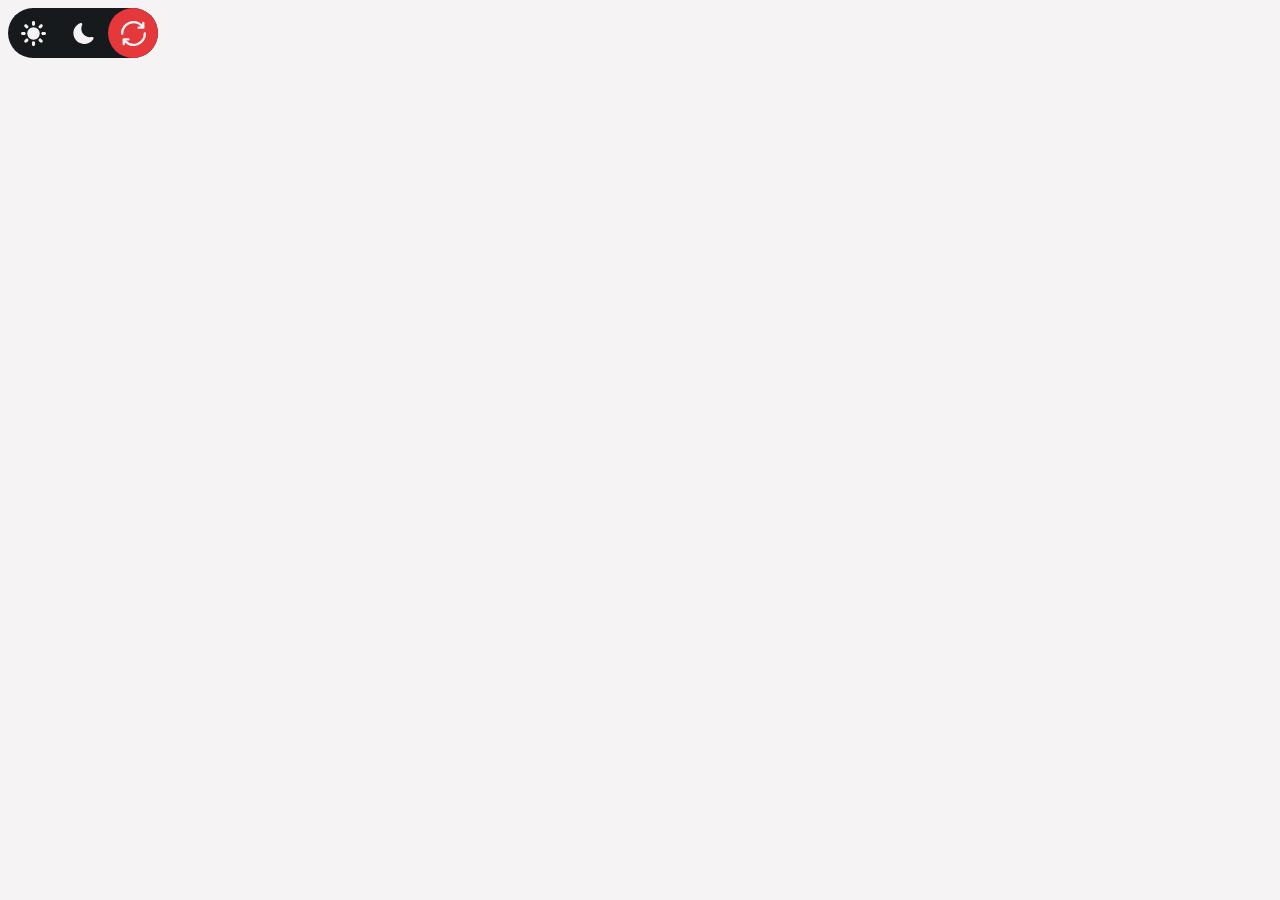
==== index.html @ e551744e "Add files" ====
<!DOCTYPE html>
<html lang="en">

<head>
    <meta charset="UTF-8">
    <meta name="viewport" content="width=device-width, initial-scale=1.0">
    <title>Theme test</title>
    <link rel="stylesheet" href="theme.css">
    <script src="libraries.js"></script>
</head>

<body>
    <div id="toggler-container">
    </div>
    <script>
        const toggler = new Toggler("toggler-container", {
            "buttons": {
                "light": ["/svg/sun.svg", () => {
                    setCookie("theme", "light", 365)
                    document.body.setAttribute("data-theme", "light")
                }],
                "dark": ["/svg/moon.svg", () => {
                    setCookie("theme", "dark", 365)
                    document.body.setAttribute("data-theme", "dark")
                }],
                "sync": ["/svg/around.svg", () => {
                    setCookie("theme", "sync", 365)
                    document.body.setAttribute("data-theme", "sync")
                }]
            },
            "slidersize": 50,
            "initial": getCookie("theme") || "sync",
        })
    </script>
</body>

</html>
---- theme.css ----
body {
    font-family: Arial, sans-serif;
    background-color: var(--background-color);
    color: var(--foreground-color);
}

/* Light mode */
[data-theme="light"] {
    --light-highlight-color: #E5383B;
    --dark-highlight-color: #BA181B;

    --foreground-color: #161A1D;
    --background-color: #F5F3F4;
    --black: #0B090A;
}

[data-theme="light"] .svg-filter {
    filter: invert(86%) sepia(2%) saturate(124%) hue-rotate(277deg) brightness(110%) contrast(100%);
}


/* Dark mode */
[data-theme="dark"] {    
    --light-highlight-color: #E5383B;
    --dark-highlight-color: #BA181B;

    --foreground-color: #F5F3F4;
    --background-color: #161A1D;
    --black: #0B090A;
}

[data-theme="dark"] .svg-filter {
    filter: invert(6%) sepia(2%) saturate(5680%) hue-rotate(172deg) brightness(92%) contrast(91%);
}


/* Sync mode */
@media (prefers-color-scheme: dark) {
    [data-theme="sync"] {
        --light-highlight-color: #E5383B;
        --dark-highlight-color: #BA181B;

        --foreground-color: #F5F3F4;
        --background-color: #161A1D;
        --black: #0B090A;
    }

    [data-theme="sync"] .svg-filter {
        filter: invert(6%) sepia(2%) saturate(5680%) hue-rotate(172deg) brightness(92%) contrast(91%);
    }
}

@media (prefers-color-scheme: light) {
    [data-theme="sync"] {
        --light-highlight-color: #E5383B;
        --dark-highlight-color: #BA181B;

        --foreground-color: #161A1D;
        --background-color: #F5F3F4;
        --black: #0B090A;
    }

    [data-theme="sync"] .svg-filter {
        filter: invert(86%) sepia(2%) saturate(124%) hue-rotate(277deg) brightness(110%) contrast(100%);
    }
}
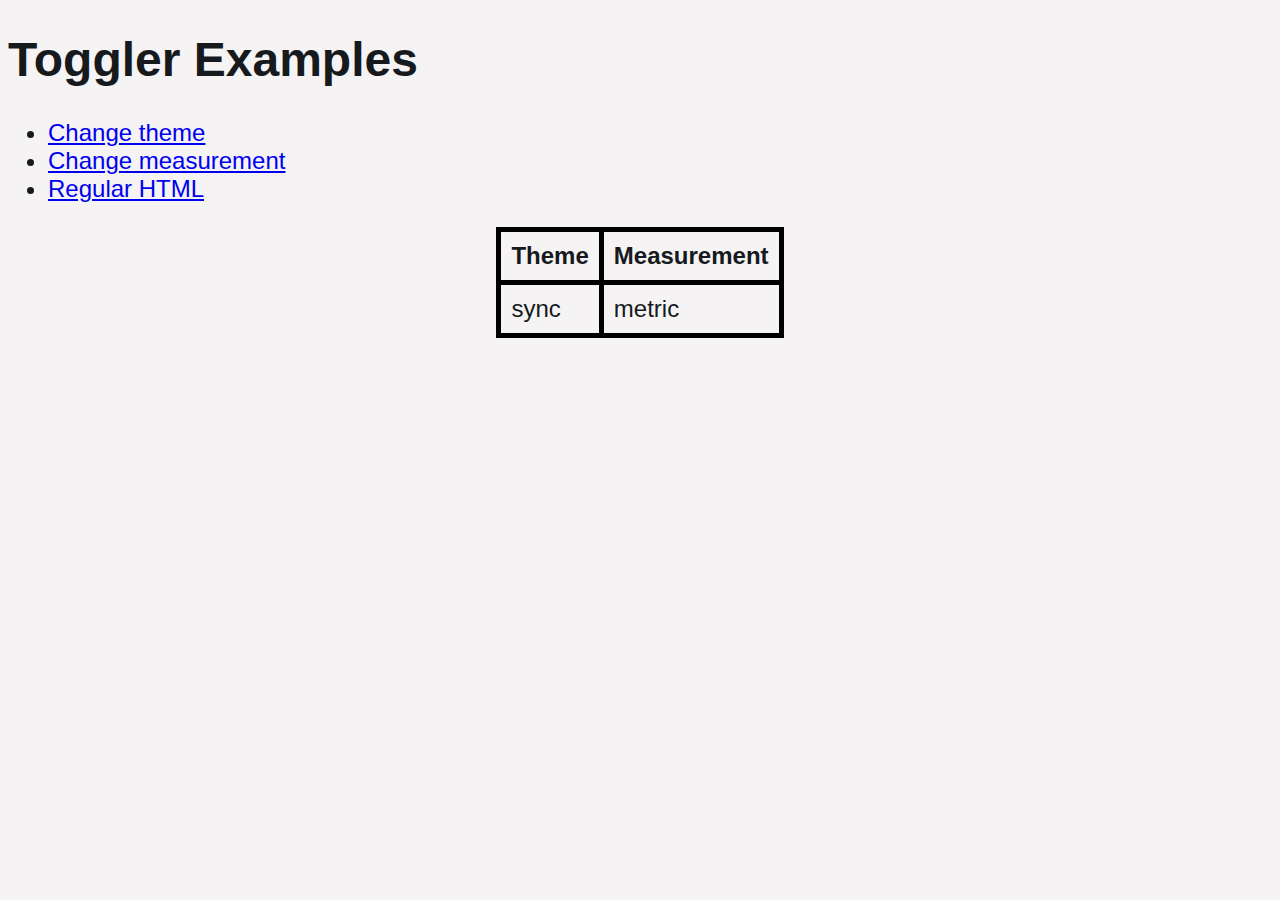
==== commit 685d2f98: "Fix some issues, reorganize code" ====
--- a/index.html
+++ b/index.html
@@ -3,35 +3,60 @@
 
 <head>
     <meta charset="UTF-8">
+    <meta http-equiv="X-UA-Compatible" content="IE=edge">
     <meta name="viewport" content="width=device-width, initial-scale=1.0">
-    <title>Theme test</title>
-    <link rel="stylesheet" href="theme.css">
-    <script src="libraries.js"></script>
+    <title>Toggler</title>
+    <link rel="stylesheet" href="/theme.css">
+    <script src="/settheme.js"></script>
+    <script src="/libraries.js"></script>
 </head>
 
 <body>
-    <div id="toggler-container">
-    </div>
+    <h1>Toggler Examples</h1>
+    <ul>
+        <li><a href="examples/theme.html">Change theme</a></li>
+        <li><a href="examples/measurements.html">Change measurement</a></li>
+        <li><a href="examples/regular.html">Regular HTML</a></li>
+    </ul>
+    <table>
+        <thead>
+            <tr>
+                <th>Theme</th>
+                <th>Measurement</th>
+            </tr>
+        </thead>
+        <tbody>
+            <tr>
+                <td id="theme"></td>
+                <td id="measurement"></td>
+            </tr>
+        </tbody>
+    </table>
     <script>
-        const toggler = new Toggler("toggler-container", {
-            "buttons": {
-                "light": ["/svg/sun.svg", () => {
-                    setCookie("theme", "light", 365)
-                    document.body.setAttribute("data-theme", "light")
-                }],
-                "dark": ["/svg/moon.svg", () => {
-                    setCookie("theme", "dark", 365)
-                    document.body.setAttribute("data-theme", "dark")
-                }],
-                "sync": ["/svg/around.svg", () => {
-                    setCookie("theme", "sync", 365)
-                    document.body.setAttribute("data-theme", "sync")
-                }]
-            },
-            "slidersize": 50,
-            "initial": getCookie("theme") || "sync",
-        })
+        document.getElementById("theme").innerHTML = getCookie("theme") || "sync"
+        document.getElementById("measurement").innerHTML = getCookie("measurement") || "metric"
     </script>
+    <style>
+        body {
+            font-size: 1.5rem;
+        }
+
+        table {
+            margin: 0 auto;
+        }
+
+        table,
+        th,
+        td {
+            border: 5px solid black;
+            border-collapse: collapse;
+        }
+
+        th,
+        td {
+            padding: 10px;
+        }
+    </style>
 </body>
 
 </html>